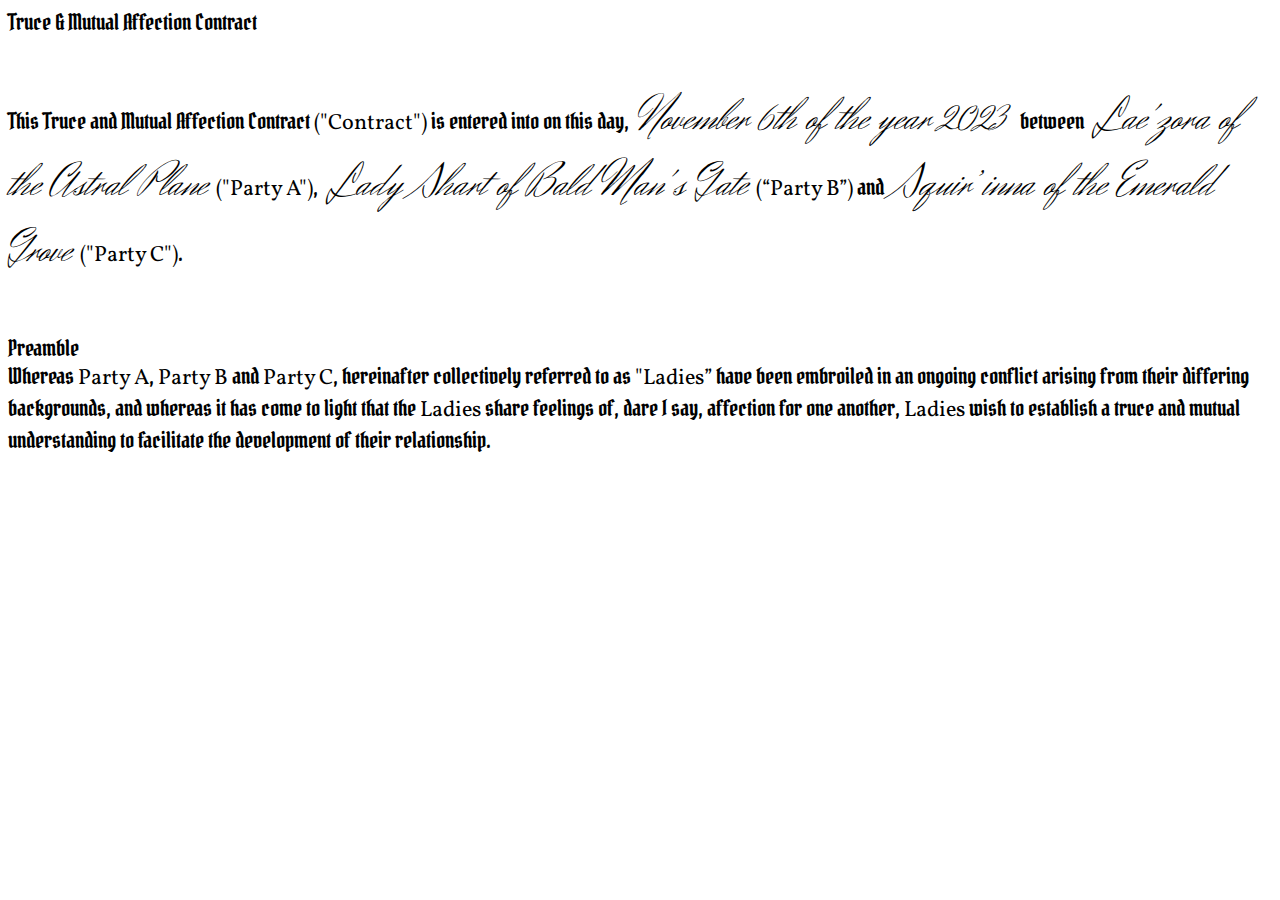
==== truce_contract.html @ 23a8df11 "rough layout" ====
<!DOCTYPE html>
<html lang="en">
<head>
    <meta charset="UTF-8">
    <meta name="viewport" content="width=device-width, initial-scale=1.0">
    <!-- Bootstrap -->
    <link 
        href="https://cdn.jsdelivr.net/npm/bootstrap@5.1.3/dist/css/bootstrap.min.css"
        rel="stylesheet"
        integrity="sha384-1BmE4kWBq78iYhFldvKuhfTAU6auU8tT94WrHftjDbrCEXSU1oBoqyl2QvZ6jIW3"
        crossorigin="anonymous">
    <!-- Google Fonts -->
    <link 
        href="https://fonts.googleapis.com/css?family=Pirata+One|Herr+Von+Muellerhoff|Vollkorn" 
        rel="stylesheet">
    <!-- Custom styles -->
    <link 
        rel="stylesheet" 
        href="assets/css/style.css">
    <!-- jQuery -->
    <script
        src="https://code.jquery.com/jquery-3.7.1.js"
        integrity="sha256-eKhayi8LEQwp4NKxN+CfCh+3qOVUtJn3QNZ0TciWLP4="
        crossorigin="anonymous">
    </script>
    <title>Truce & Mutual Affection Contract</title>
</head>
<body>
    <div class="container">
        <div class="row text-center">
            <div class="col-md-12 display-1">Truce & Mutual Affection Contract</div>
        </div>
    </div>
    <div class="row">
        <div id="result" class="col-md-12 h2 text-center spacer"></div>
    </div>
    <div id="contract" class="container">
        <div class="row">
            <div class="col-md-12 h2">
                This Truce and Mutual Affection Contract <span class="emphasis">("Contract")</span> is entered into on this day, <span class="handwritten">November 6th of the year 2023 </span> 
                between <span class="handwritten">Lae'zora of the Astral Plane</span> <span class="emphasis">("Party A")</span>, <span class="handwritten">Lady Shart of Bald Man's Gate</span>
                <span class="emphasis">(“Party B”)</span> and <span class="handwritten">Squir’inna of the Emerald Grove</span> <span class="emphasis">("Party C")</span>.
            </div>
        </div>
    </div>
    <div class="row">
        <div id="result" class="col-md-12 h2 text-center spacer"></div>
    </div>
    <div id="contract" class="container">
        <div class="row">
            <div class="col-md-12 h2">
                Preamble
            </div>
        </div>
        <div class="row">
            <div class="col-md-12">
                Whereas <span class="emphasis">Party A</span>, <span class="emphasis">Party B</span> and <span class="emphasis">Party C</span>, hereinafter collectively referred to as <span class="emphasis">"Ladies”</span>
                have been embroiled in an ongoing conflict arising from their differing backgrounds, and whereas it has come to light that the <span class="emphasis">Ladies</span> 
                share feelings of, dare I say, affection for one another, <span class="emphasis">Ladies</span> wish to establish a truce and mutual understanding to facilitate 
                the development of their relationship. 
            </div>
        </div>
    </div>
    <!-- JavaScript -->
    <script src="assets/javascript/app.js"></script>
</body>
</html>
---- assets/css/style.css ----
body {
    font-family: 'Pirata One', cursive;
    font-size: 22px;
}

.spacer {
    padding-top: 50px;
}

.emphasis {
    font-family: 'Vollkorn';
    font-size: 22px;
}

.handwritten {
    font-family: 'Herr Von Muellerhoff';
    font-size: 46px;
    padding: 5px;
}
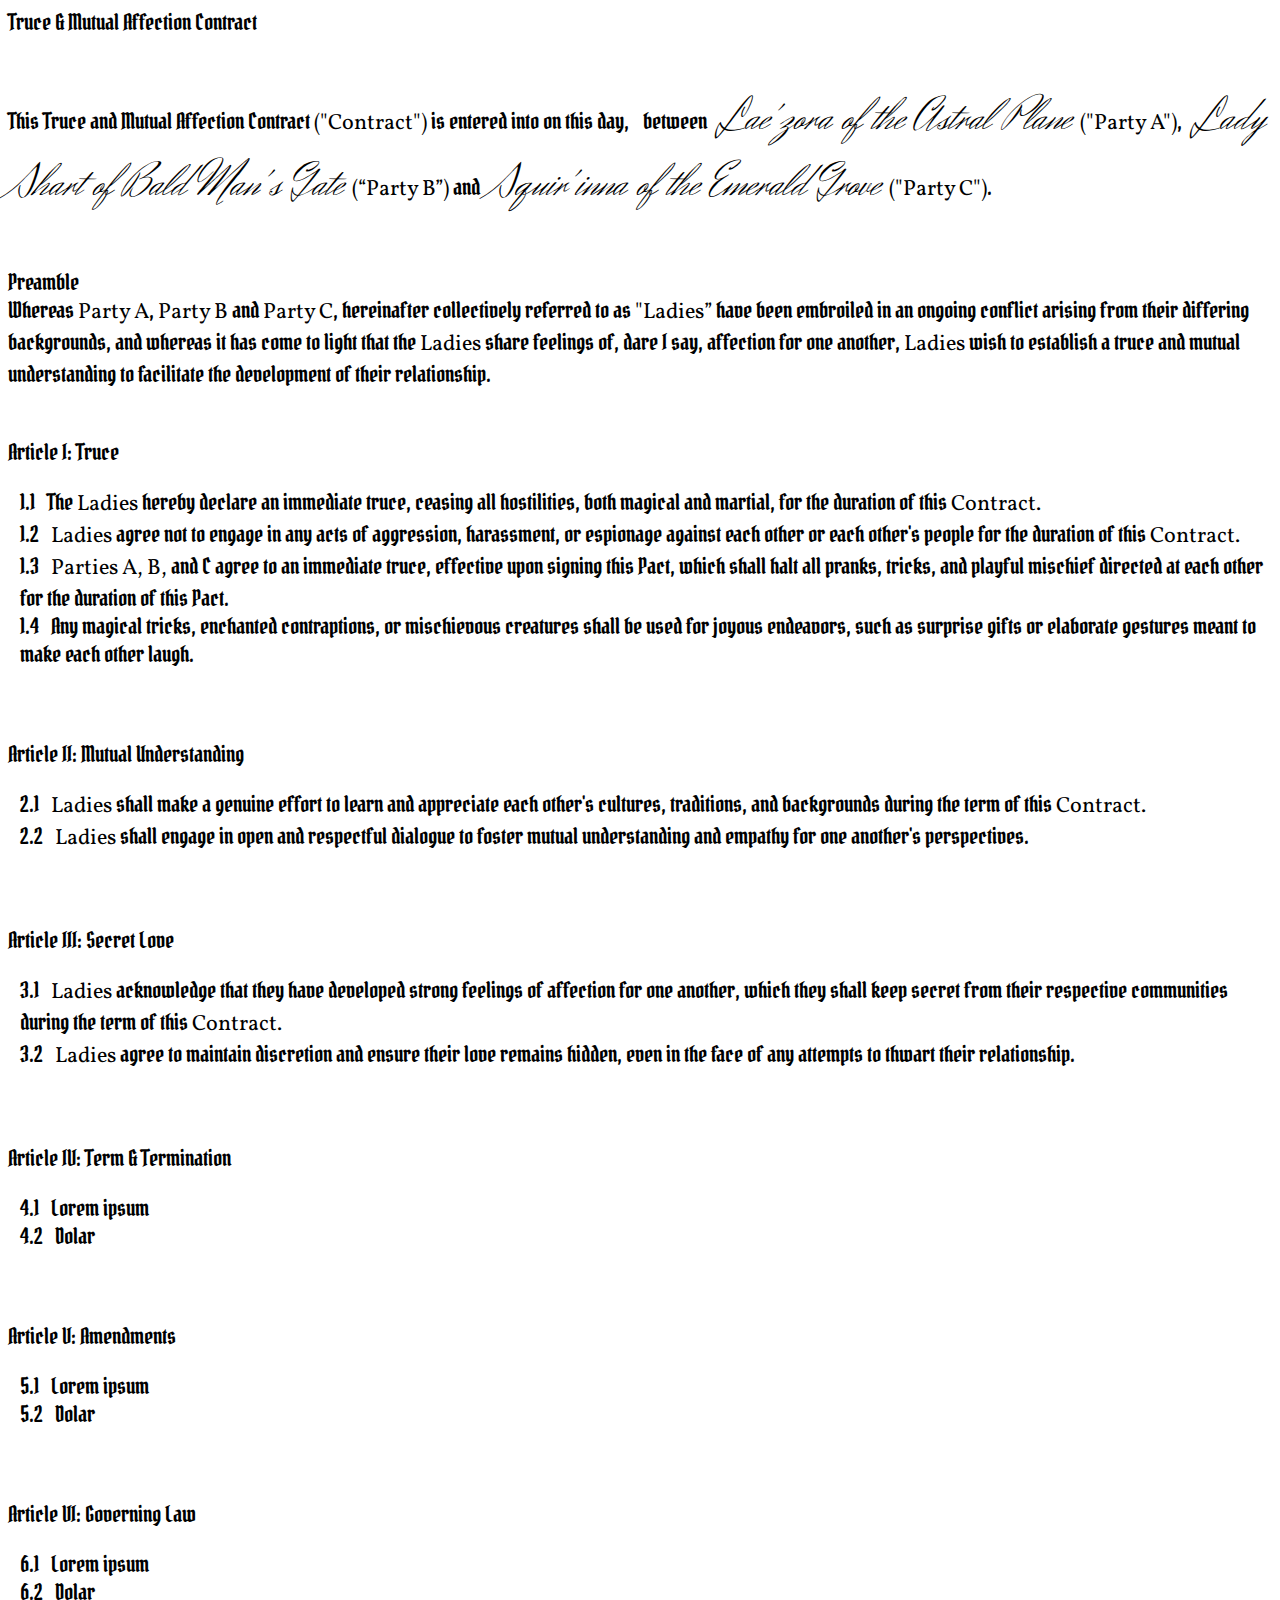
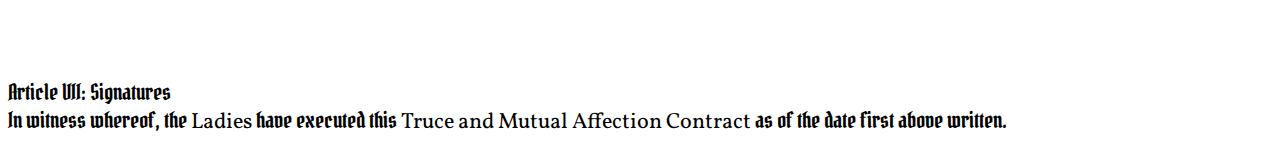
==== commit cad46c60: "more layout, dynamic date" ====
--- a/truce_contract.html
+++ b/truce_contract.html
@@ -19,10 +19,10 @@
         href="assets/css/style.css">
     <!-- jQuery -->
     <script
-        src="https://code.jquery.com/jquery-3.7.1.js"
-        integrity="sha256-eKhayi8LEQwp4NKxN+CfCh+3qOVUtJn3QNZ0TciWLP4="
-        crossorigin="anonymous">
-    </script>
+    src="https://code.jquery.com/jquery-3.7.1.js"
+    integrity="sha256-eKhayi8LEQwp4NKxN+CfCh+3qOVUtJn3QNZ0TciWLP4="
+    crossorigin="anonymous">
+</script>
     <title>Truce & Mutual Affection Contract</title>
 </head>
 <body>
@@ -37,9 +37,9 @@
     <div id="contract" class="container">
         <div class="row">
             <div class="col-md-12 h2">
-                This Truce and Mutual Affection Contract <span class="emphasis">("Contract")</span> is entered into on this day, <span class="handwritten">November 6th of the year 2023 </span> 
+                This Truce and Mutual Affection Contract <span class="emphasis">("Contract")</span> is entered into on this day, <span class="handwritten"><span id="cal-dt"></span></span> 
                 between <span class="handwritten">Lae'zora of the Astral Plane</span> <span class="emphasis">("Party A")</span>, <span class="handwritten">Lady Shart of Bald Man's Gate</span>
-                <span class="emphasis">(“Party B”)</span> and <span class="handwritten">Squir’inna of the Emerald Grove</span> <span class="emphasis">("Party C")</span>.
+                <span class="emphasis">(“Party B”)</span> and <span class="handwritten">Squir'inna of the Emerald Grove</span> <span class="emphasis">("Party C")</span>.
             </div>
         </div>
     </div>
@@ -54,10 +54,166 @@
         </div>
         <div class="row">
             <div class="col-md-12">
-                Whereas <span class="emphasis">Party A</span>, <span class="emphasis">Party B</span> and <span class="emphasis">Party C</span>, hereinafter collectively referred to as <span class="emphasis">"Ladies”</span>
-                have been embroiled in an ongoing conflict arising from their differing backgrounds, and whereas it has come to light that the <span class="emphasis">Ladies</span> 
-                share feelings of, dare I say, affection for one another, <span class="emphasis">Ladies</span> wish to establish a truce and mutual understanding to facilitate 
-                the development of their relationship. 
+                Whereas <span class="emphasis">Party A</span>, <span class="emphasis">Party B</span> and <span class="emphasis">Party C</span>, hereinafter collectively referred to as 
+                <span class="emphasis">"Ladies”</span> have been embroiled in an ongoing conflict arising from their differing backgrounds, and whereas it has come to light that the 
+                <span class="emphasis">Ladies</span> share feelings of, dare I say, affection for one another, <span class="emphasis">Ladies</span> wish to establish a truce and mutual 
+                understanding to facilitate the development of their relationship. 
+            </div>
+        </div>
+    </div>
+    <div class="row">
+        <div id="result" class="col-md-12 h2 text-center spacer"></div>
+    </div>
+    <div id="contract" class="container">
+        <div class="row">
+            <div class="col-md-12 h2">
+                Article I: Truce
+            </div>
+        </div>
+        <div class="row">
+            <!-- divs for proper bullet numbering -->
+            <div class="bullet-h"></div>
+            <div class="col-md-12">
+                <ol class="bullet">
+                    <li>&nbsp;&nbsp;The <span class="emphasis">Ladies</span> hereby declare an immediate truce, ceasing all hostilities, both magical and martial, for the duration of this 
+                        <span class="emphasis">Contract.</span>
+                    </li>
+                    <li>&nbsp;&nbsp;<span class="emphasis">Ladies</span> agree not to engage in any acts of aggression, harassment, or espionage against each other or each other's people for 
+                        the duration of this <span class="emphasis">Contract.</span>
+                    </li>
+                    <li>&nbsp;&nbsp;<span class="emphasis">Parties A, B, </span>and <span class="emphasis"></span>C agree to an immediate truce, effective upon signing this Pact, which shall halt all pranks, tricks, and playful mischief directed at each
+                         other for the duration of this Pact.
+                    </li>
+                    <li>&nbsp;&nbsp;Any magical tricks, enchanted contraptions, or mischievous creatures shall be used for joyous endeavors, such as surprise gifts or elaborate gestures meant to make each other laugh.
+                    </li>
+                </ol>
+            </div>
+        </div>
+    </div>
+    <div class="row">
+        <div id="result" class="col-md-12 h2 text-center spacer"></div>
+    </div>
+    <div id="contract" class="container">
+        <div class="row">
+            <div class="col-md-12 h2">
+                Article II: Mutual Understanding
+            </div>
+        </div>
+        <div class="row">
+            <!-- divs for proper bullet numbering -->
+            <div class="bullet-h"></div><div class="bullet-h"></div>
+            <div class="col-md-12">
+                <ol class="bullet">
+                    <li>&nbsp;&nbsp;<span class="emphasis">Ladies</span> shall make a genuine effort to learn and appreciate each other's cultures, traditions, and backgrounds during the term of this
+                        <span class="emphasis">Contract.</span>
+                    </li>
+                    <li>&nbsp;&nbsp;<span class="emphasis">Ladies</span> shall engage in open and respectful dialogue to foster mutual understanding and empathy for one another's perspectives.
+                    </li>
+                </ol>
+            </div>
+        </div>
+    </div>
+    <div class="row">
+        <div id="result" class="col-md-12 h2 text-center spacer"></div>
+    </div>
+    <div id="contract" class="container">
+        <div class="row">
+            <div class="col-md-12 h2">
+                Article III: Secret Love
+            </div>
+        </div>
+        <div class="row">
+            <!-- divs for proper bullet numbering -->
+            <div class="bullet-h"></div><div class="bullet-h"></div><div class="bullet-h"></div>
+            <div class="col-md-12">
+                <ol class="bullet">
+                    <li>&nbsp;&nbsp;<span class="emphasis">Ladies</span> acknowledge that they have developed strong feelings of affection for one another, which they shall keep secret from their respective communities during the term of 
+                        this <span class="emphasis">Contract.</span>
+                    </li>
+                    <li>&nbsp;&nbsp;<span class="emphasis">Ladies</span> agree to maintain discretion and ensure their love remains hidden, even in the face of any attempts to thwart their relationship.
+                    </li>
+                </ol>
+            </div>
+        </div>
+    </div>
+    <div class="row">
+        <div id="result" class="col-md-12 h2 text-center spacer"></div>
+    </div>
+    <div id="contract" class="container">
+        <div class="row">
+            <div class="col-md-12 h2">
+                Article IV: Term & Termination
+            </div>
+        </div>
+        <div class="row">
+            <!-- divs for proper bullet numbering -->
+            <div class="bullet-h"></div><div class="bullet-h"></div><div class="bullet-h"></div><div class="bullet-h"></div>
+            <div class="col-md-12">
+                <ol class="bullet">
+                    <li>&nbsp;&nbsp;Lorem ipsum
+                    </li>
+                    <li>&nbsp;&nbsp;Dolar
+                    </li>
+                </ol>
+            </div>
+        </div>
+    </div>
+    <div class="row">
+        <div id="result" class="col-md-12 h2 text-center spacer"></div>
+    </div>
+    <div id="contract" class="container">
+        <div class="row">
+            <div class="col-md-12 h2">
+                Article V: Amendments
+            </div>
+        </div>
+        <div class="row">
+            <!-- divs for proper bullet numbering -->
+            <div class="bullet-h"></div><div class="bullet-h"></div><div class="bullet-h"></div><div class="bullet-h"></div><div class="bullet-h"></div>
+            <div class="col-md-12">
+                <ol class="bullet">
+                    <li>&nbsp;&nbsp;Lorem ipsum
+                    </li>
+                    <li>&nbsp;&nbsp;Dolar
+                    </li>
+                </ol>
+            </div>
+        </div>
+    </div>
+    <div class="row">
+        <div id="result" class="col-md-12 h2 text-center spacer"></div>
+    </div>
+    <div id="contract" class="container">
+        <div class="row">
+            <div class="col-md-12 h2">
+                Article VI: Governing Law
+            </div>
+        </div>
+        <div class="row">
+            <!-- divs for proper bullet numbering -->
+            <div class="bullet-h"></div><div class="bullet-h"></div><div class="bullet-h"></div><div class="bullet-h"></div><div class="bullet-h"></div><div class="bullet-h"></div>
+            <div class="col-md-12">
+                <ol class="bullet">
+                    <li>&nbsp;&nbsp;Lorem ipsum
+                    </li>
+                    <li>&nbsp;&nbsp;Dolar
+                    </li>
+                </ol>
+            </div>
+        </div>
+    </div>
+    <div class="row">
+        <div id="result" class="col-md-12 h2 text-center spacer"></div>
+    </div>
+    <div id="contract" class="container">
+        <div class="row">
+            <div class="col-md-12 h2">
+                Article VII: Signatures
+            </div>
+        </div>
+        <div class="row">
+            <div class="col-md-12">
+                In witness whereof, the <span class="emphasis">Ladies</span> have executed this <span class="emphasis">Truce and Mutual Affection Contract</span> as of the date first above written.
             </div>
         </div>
     </div>
--- a/assets/css/style.css
+++ b/assets/css/style.css
@@ -1,6 +1,24 @@
 body {
     font-family: 'Pirata One', cursive;
     font-size: 22px;
+}
+
+.bullet-h { 
+    counter-increment: ordem;
+}
+
+.bullet {
+    counter-reset: bullet;
+    padding-left: 12px;
+}
+
+.bullet li {
+    list-style-type: none;
+}
+
+.bullet li:before {
+    counter-increment: bullet;
+    content: counter(ordem)"." counter(bullet)" ";
 }
 
 .spacer {
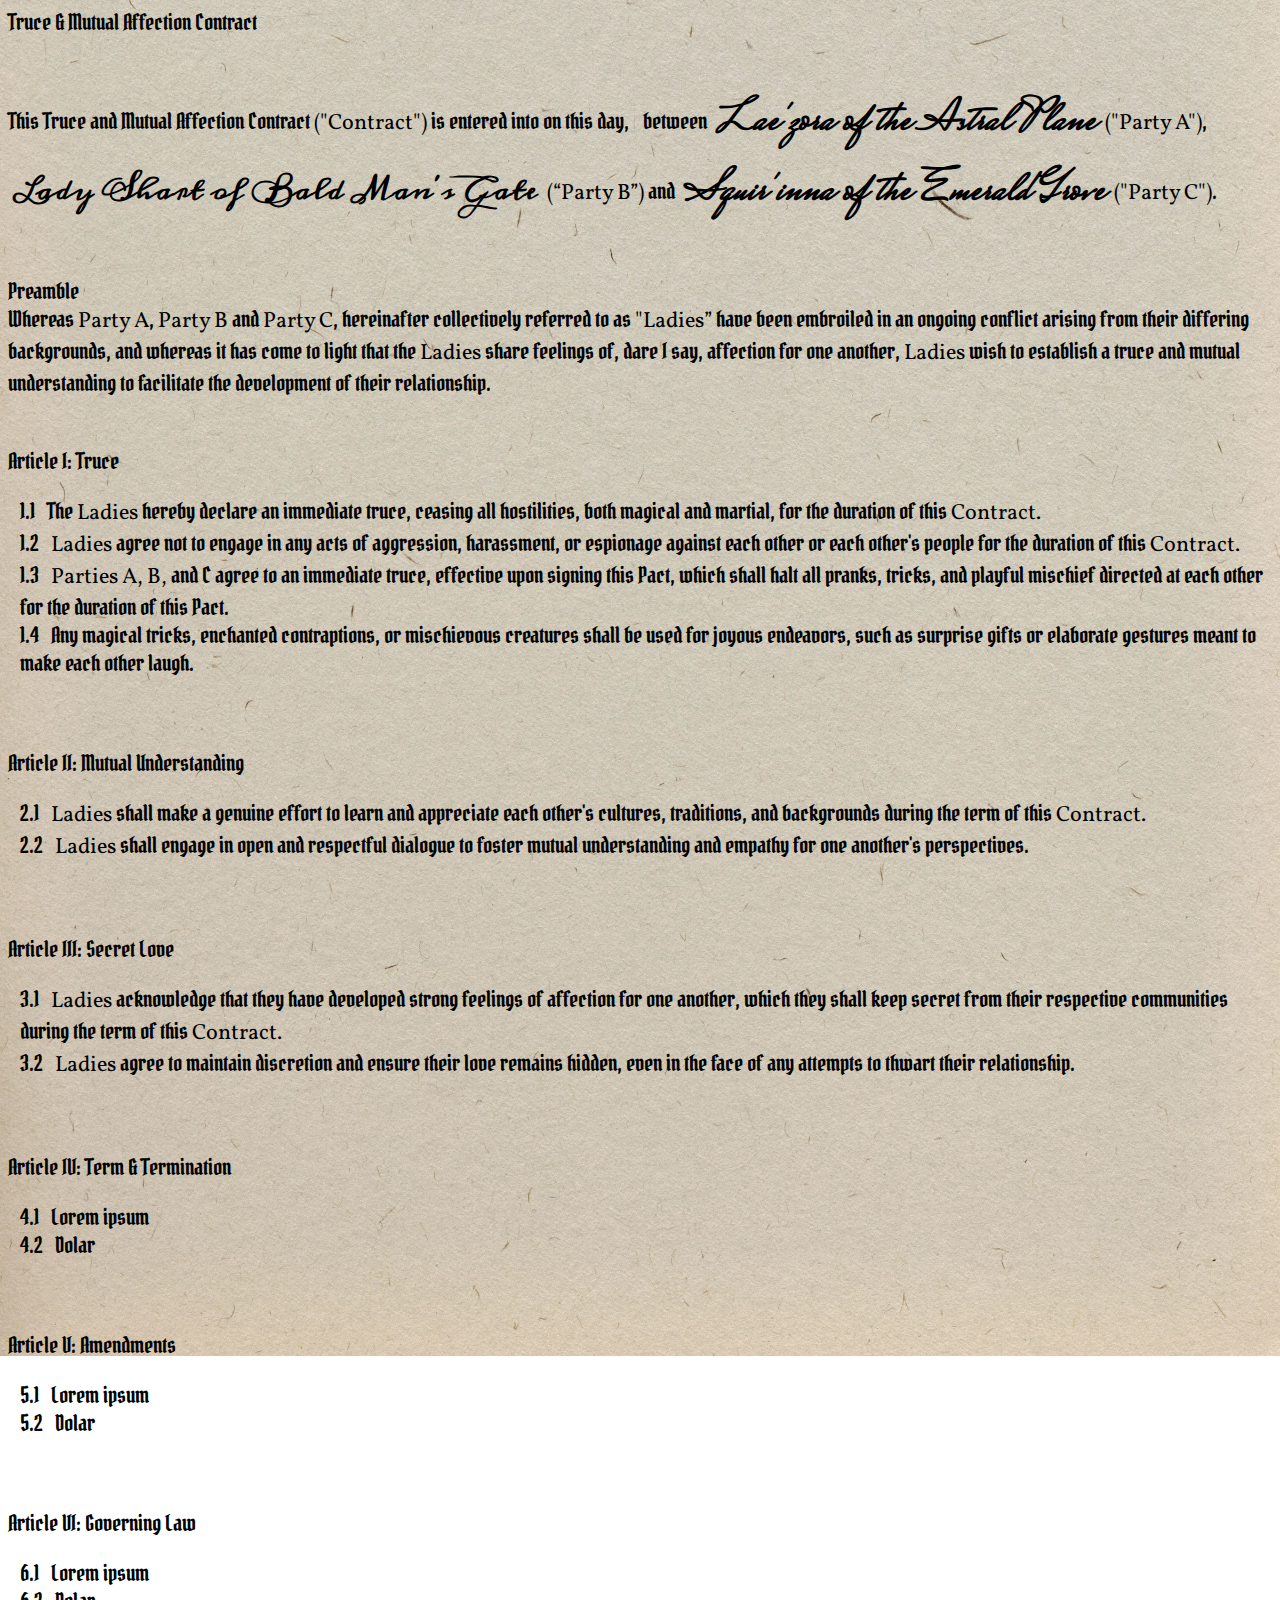
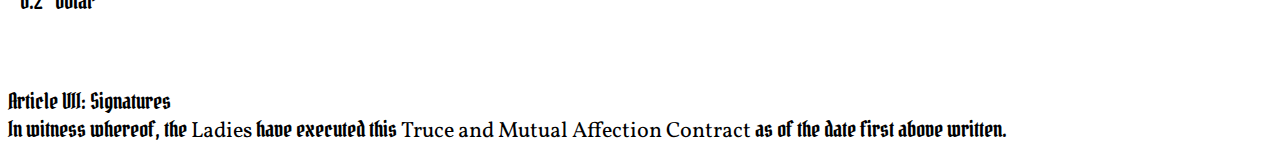
==== commit 75c7ba78: "+ bg, styles updated" ====
--- a/truce_contract.html
+++ b/truce_contract.html
@@ -11,7 +11,7 @@
         crossorigin="anonymous">
     <!-- Google Fonts -->
     <link 
-        href="https://fonts.googleapis.com/css?family=Pirata+One|Herr+Von+Muellerhoff|Vollkorn" 
+        href="https://fonts.googleapis.com/css?family=Pirata+One|Herr+Von+Muellerhoff|Mrs+Saint+Delafield|Meddon|Vollkorn" 
         rel="stylesheet">
     <!-- Custom styles -->
     <link 
@@ -38,8 +38,8 @@
         <div class="row">
             <div class="col-md-12 h2">
                 This Truce and Mutual Affection Contract <span class="emphasis">("Contract")</span> is entered into on this day, <span class="handwritten"><span id="cal-dt"></span></span> 
-                between <span class="handwritten">Lae'zora of the Astral Plane</span> <span class="emphasis">("Party A")</span>, <span class="handwritten">Lady Shart of Bald Man's Gate</span>
-                <span class="emphasis">(“Party B”)</span> and <span class="handwritten">Squir'inna of the Emerald Grove</span> <span class="emphasis">("Party C")</span>.
+                between <span class="handwritten-2">Lae'zora of the Astral Plane</span> <span class="emphasis">("Party A")</span>, <span class="handwritten-3">Lady Shart of Bald Man's Gate</span>
+                <span class="emphasis">(“Party B”)</span> and <span class="handwritten-2">Squir'inna of the Emerald Grove</span> <span class="emphasis">("Party C")</span>.
             </div>
         </div>
     </div>
--- a/assets/css/style.css
+++ b/assets/css/style.css
@@ -1,4 +1,9 @@
 body {
+    background-image: url('../images/kiwihug-y_2GC4EhOP4-unsplash.jpg');
+    background-attachment: fixed;
+    background-position: center;
+    background-repeat: no-repeat;
+    background-size: cover;
     font-family: 'Pirata One', cursive;
     font-size: 22px;
 }
@@ -34,4 +39,19 @@
     font-family: 'Herr Von Muellerhoff';
     font-size: 46px;
     padding: 5px;
+    font-weight: bold;
+}
+
+.handwritten-2 {
+    font-family: 'Mrs Saint Delafield';
+    font-size: 46px;
+    padding: 5px;
+    font-weight: bold;
+}
+
+.handwritten-3 {
+    font-family: 'Meddon';
+    font-size: 26px;
+    padding: 5px;
+    font-weight: bold;
 }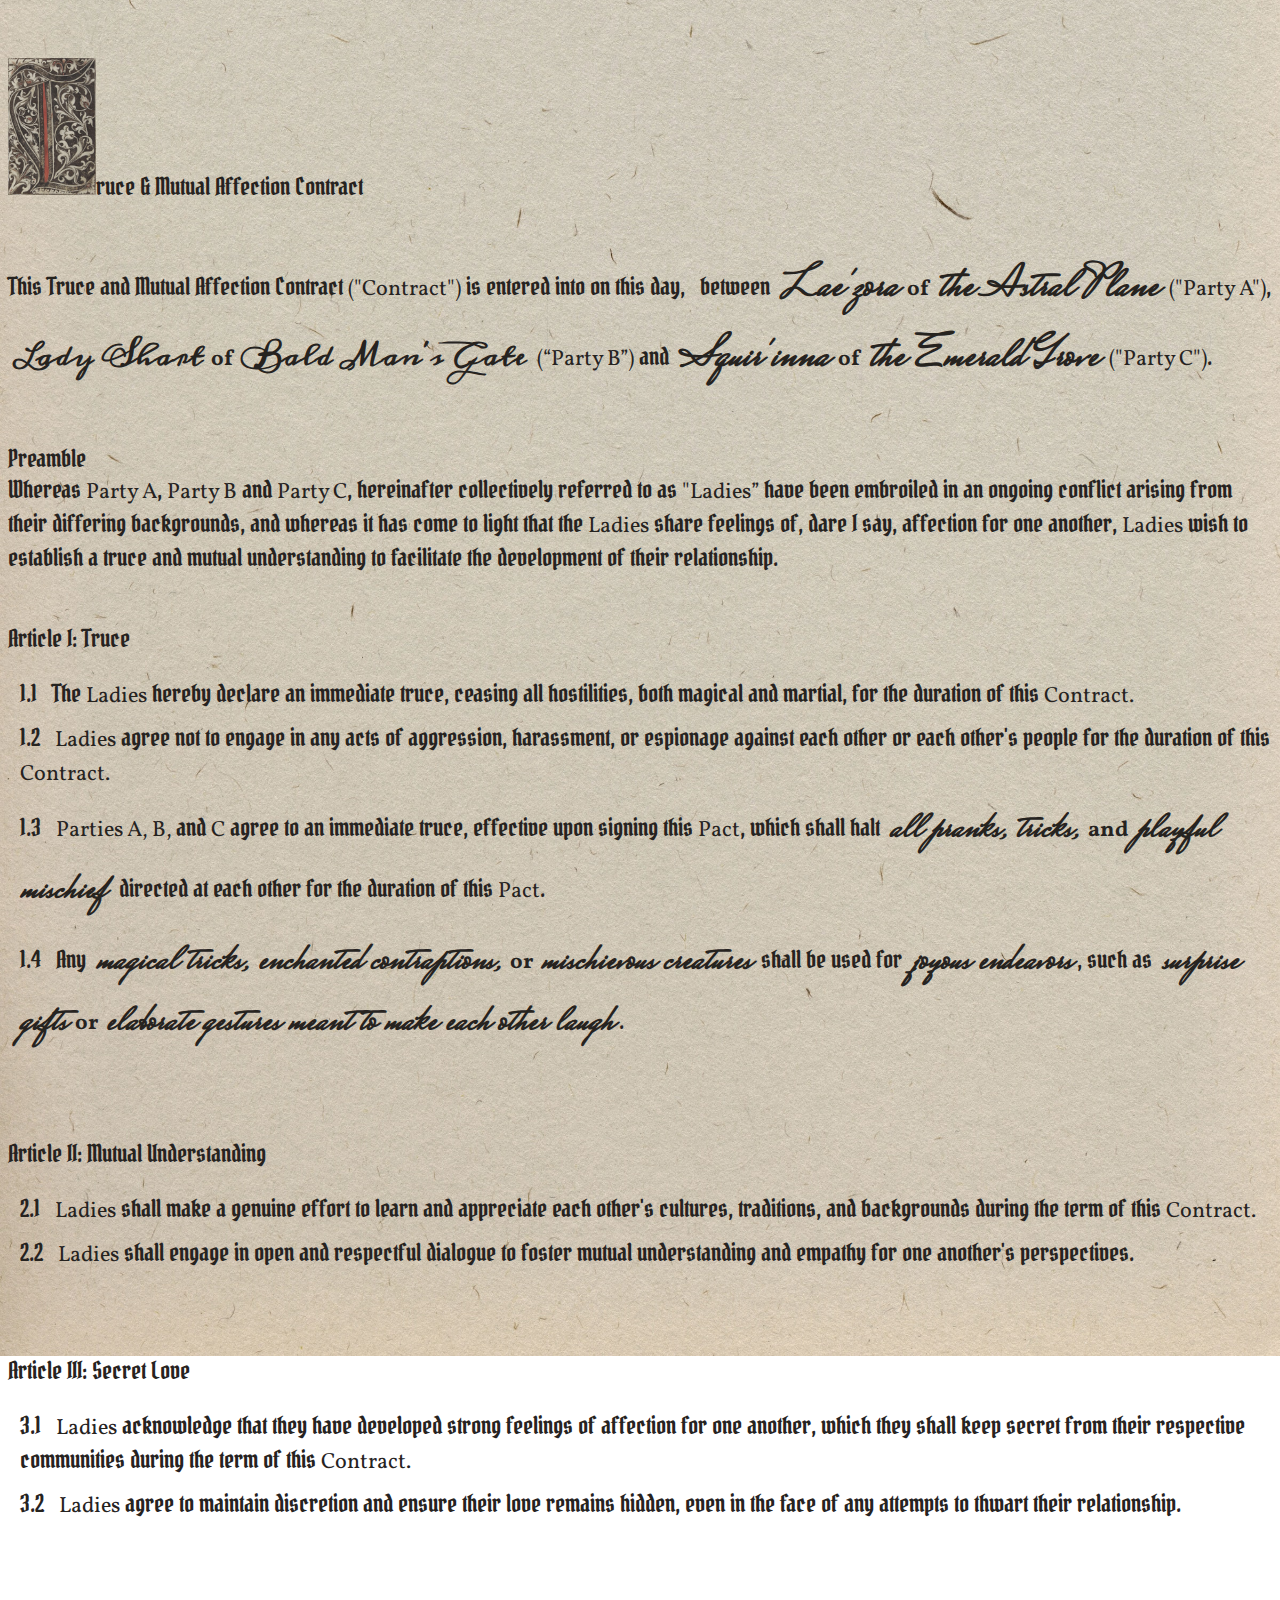
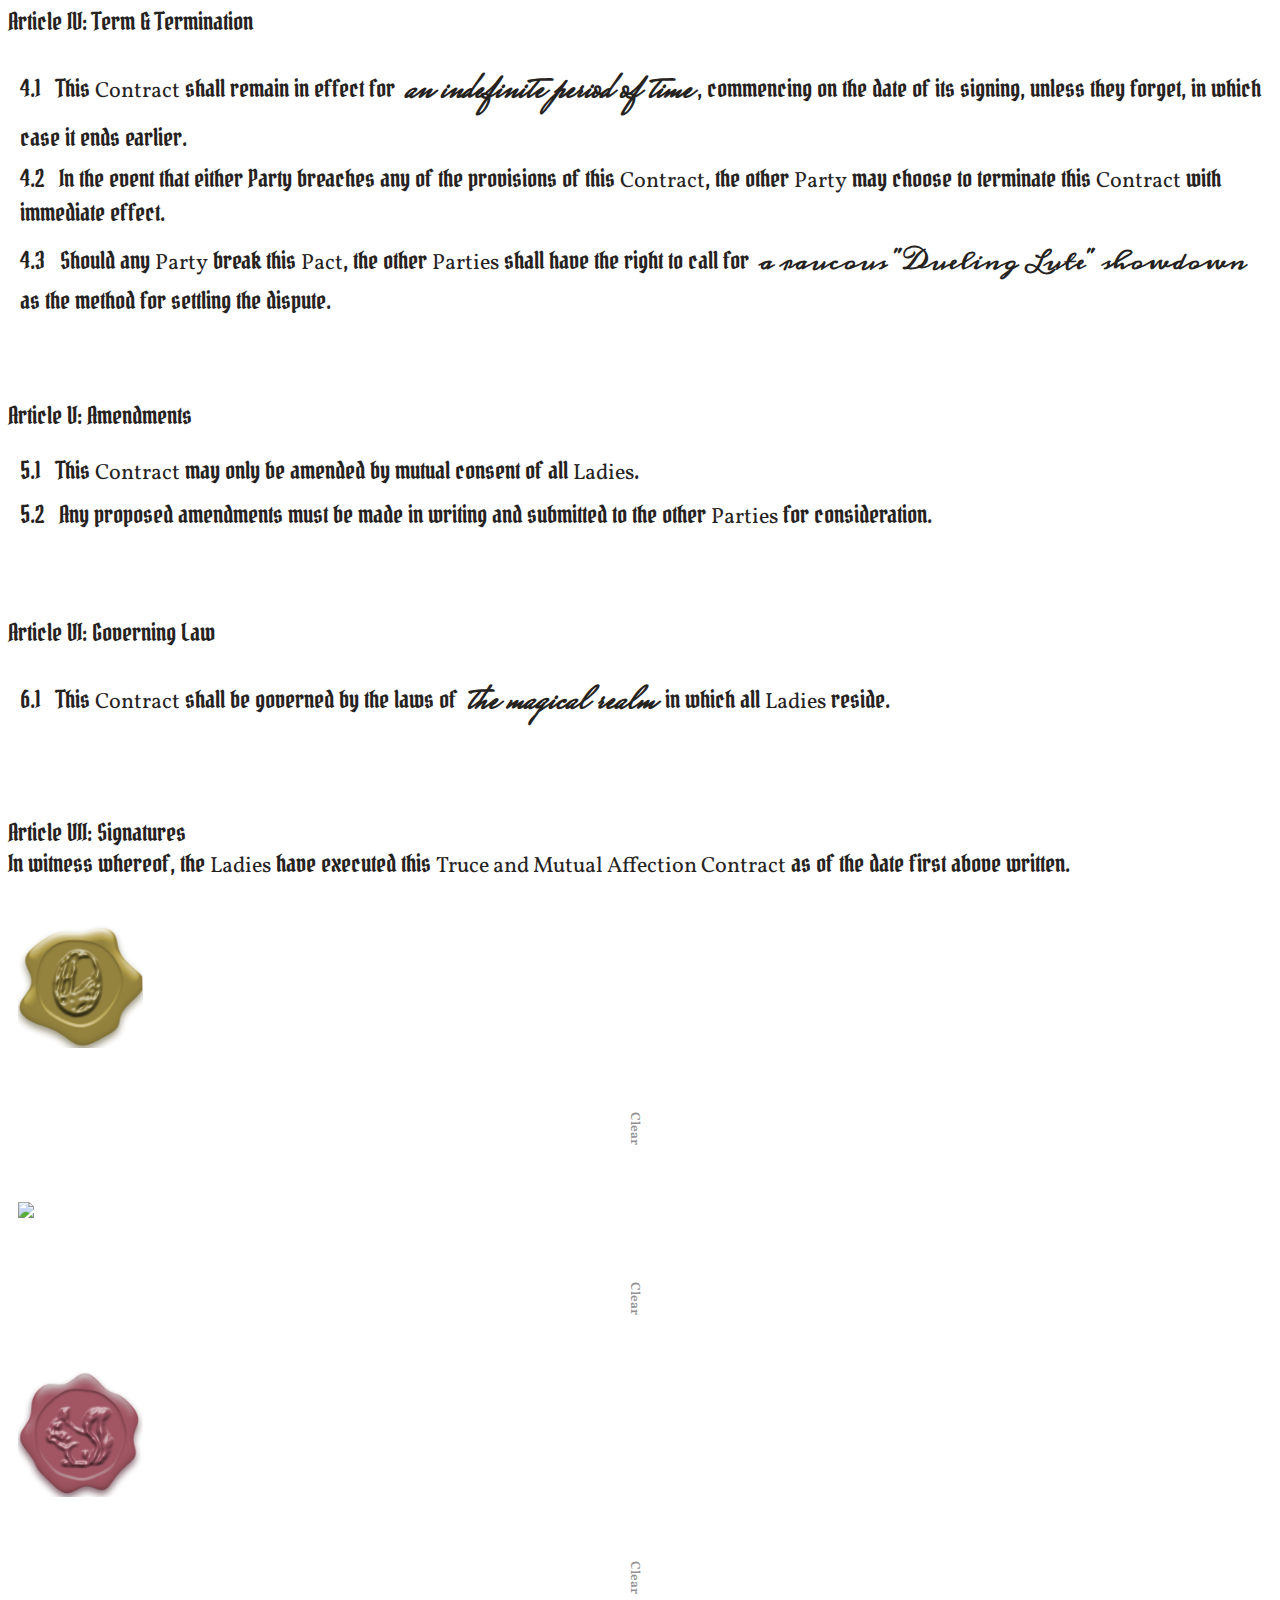
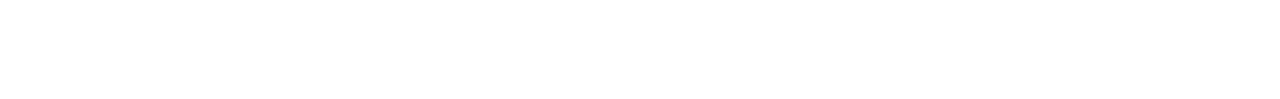
==== commit 4722bfba: "updated wax seals, styles, cap T" ====
--- a/truce_contract.html
+++ b/truce_contract.html
@@ -19,16 +19,26 @@
         href="assets/css/style.css">
     <!-- jQuery -->
     <script
-    src="https://code.jquery.com/jquery-3.7.1.js"
-    integrity="sha256-eKhayi8LEQwp4NKxN+CfCh+3qOVUtJn3QNZ0TciWLP4="
-    crossorigin="anonymous">
-</script>
+        src="https://code.jquery.com/jquery-3.7.1.js"
+        integrity="sha256-eKhayi8LEQwp4NKxN+CfCh+3qOVUtJn3QNZ0TciWLP4="
+        crossorigin="anonymous">
+    </script>
+    <!-- Signature Pad -->
+    <script 
+        src="https://cdnjs.cloudflare.com/ajax/libs/signature_pad/1.3.4/signature_pad.js" 
+        integrity="sha512-j36pYCzm3upwGd6JGq6xpdthtxcUtSf5yQJSsgnqjAsXtFT84WH8NQy9vqkv4qTV9hK782TwuHUTSwo2hRF+/A==" 
+        crossorigin="anonymous" 
+        referrerpolicy="no-referrer">
+    </script>
     <title>Truce & Mutual Affection Contract</title>
 </head>
 <body>
+    <div class="row">
+        <div id="result" class="col-md-12 h2 text-center spacer"></div>
+    </div>
     <div class="container">
         <div class="row text-center">
-            <div class="col-md-12 display-1">Truce & Mutual Affection Contract</div>
+            <div class="col-md-12 display-1"><img src="/assets/images/T.png" class="medieval-caps">ruce & Mutual Affection Contract</div>
         </div>
     </div>
     <div class="row">
@@ -38,8 +48,8 @@
         <div class="row">
             <div class="col-md-12 h2">
                 This Truce and Mutual Affection Contract <span class="emphasis">("Contract")</span> is entered into on this day, <span class="handwritten"><span id="cal-dt"></span></span> 
-                between <span class="handwritten-2">Lae'zora of the Astral Plane</span> <span class="emphasis">("Party A")</span>, <span class="handwritten-3">Lady Shart of Bald Man's Gate</span>
-                <span class="emphasis">(“Party B”)</span> and <span class="handwritten-2">Squir'inna of the Emerald Grove</span> <span class="emphasis">("Party C")</span>.
+                between <span class="handwritten-2">Lae'zora <span class="emphasis">of</span> the Astral Plane</span> <span class="emphasis">("Party A")</span>, <span class="handwritten-3">Lady Shart <span class="emphasis">of</span> Bald Man's Gate</span>
+                <span class="emphasis">(“Party B”)</span> and <span class="handwritten-2">Squir'inna <span class="emphasis">of</span> the Emerald Grove</span> <span class="emphasis">("Party C")</span>.
             </div>
         </div>
     </div>
@@ -81,10 +91,12 @@
                     <li>&nbsp;&nbsp;<span class="emphasis">Ladies</span> agree not to engage in any acts of aggression, harassment, or espionage against each other or each other's people for 
                         the duration of this <span class="emphasis">Contract.</span>
                     </li>
-                    <li>&nbsp;&nbsp;<span class="emphasis">Parties A, B, </span>and <span class="emphasis"></span>C agree to an immediate truce, effective upon signing this Pact, which shall halt all pranks, tricks, and playful mischief directed at each
-                         other for the duration of this Pact.
-                    </li>
-                    <li>&nbsp;&nbsp;Any magical tricks, enchanted contraptions, or mischievous creatures shall be used for joyous endeavors, such as surprise gifts or elaborate gestures meant to make each other laugh.
+                    <li>&nbsp;&nbsp;<span class="emphasis">Parties A, B, </span>and <span class="emphasis">C</span> agree to an immediate truce, effective upon signing this <span class="emphasis">Pact</span>, 
+                        which shall halt <span class="handwritten-2-md">all pranks, tricks, <span class="emphasis">and</span> playful mischief </span>directed at each
+                         other for the duration of this <span class="emphasis">Pact</span>.
+                    </li>
+                    <li>&nbsp;&nbsp;Any <span class="handwritten-2-md">magical tricks, enchanted contraptions, <span class="emphasis">or</span> mischievous creatures</span> shall be used for 
+                        <span class="handwritten-2-md">joyous endeavors</span>, such as <span class="handwritten-2-md">surprise gifts <span class="emphasis">or</span> elaborate gestures meant to make each other laugh</span>.
                     </li>
                 </ol>
             </div>
@@ -150,9 +162,14 @@
             <div class="bullet-h"></div><div class="bullet-h"></div><div class="bullet-h"></div><div class="bullet-h"></div>
             <div class="col-md-12">
                 <ol class="bullet">
-                    <li>&nbsp;&nbsp;Lorem ipsum
-                    </li>
-                    <li>&nbsp;&nbsp;Dolar
+                    <li>&nbsp;&nbsp;This <span class="emphasis">Contract</span> shall remain in effect for <span class="handwritten-2-md">an indefinite period of time</span>, commencing on the date of its signing, unless they forget, 
+                        in which case it ends earlier.
+                    </li>
+                    <li>&nbsp;&nbsp;In the event that either Party breaches any of the provisions of this <span class="emphasis">Contract</span>, the other <span class="emphasis">Party</span> may choose to terminate this 
+                        <span class="emphasis">Contract</span> with immediate effect.
+                    </li>
+                    <li>&nbsp;&nbsp;Should any <span class="emphasis">Party</span> break this <span class="emphasis">Pact</span>, the other <span class="emphasis">Parties</span> shall have the right to call for 
+                        <span class="handwritten-3-md">a raucous "Dueling Lute" showdown</span> as the method for settling the dispute.
                     </li>
                 </ol>
             </div>
@@ -172,9 +189,9 @@
             <div class="bullet-h"></div><div class="bullet-h"></div><div class="bullet-h"></div><div class="bullet-h"></div><div class="bullet-h"></div>
             <div class="col-md-12">
                 <ol class="bullet">
-                    <li>&nbsp;&nbsp;Lorem ipsum
-                    </li>
-                    <li>&nbsp;&nbsp;Dolar
+                    <li>&nbsp;&nbsp;This <span class="emphasis">Contract</span> may only be amended by mutual consent of all <span class="emphasis">Ladies</span>.
+                    </li>
+                    <li>&nbsp;&nbsp;Any proposed amendments must be made in writing and submitted to the other <span class="emphasis">Parties</span> for consideration.
                     </li>
                 </ol>
             </div>
@@ -194,9 +211,7 @@
             <div class="bullet-h"></div><div class="bullet-h"></div><div class="bullet-h"></div><div class="bullet-h"></div><div class="bullet-h"></div><div class="bullet-h"></div>
             <div class="col-md-12">
                 <ol class="bullet">
-                    <li>&nbsp;&nbsp;Lorem ipsum
-                    </li>
-                    <li>&nbsp;&nbsp;Dolar
+                    <li>&nbsp;&nbsp;This <span class="emphasis">Contract</span> shall be governed by the laws of <span class="handwritten-2-md">the magical realm</span> in which all <span class="emphasis">Ladies</span> reside.
                     </li>
                 </ol>
             </div>
@@ -217,7 +232,55 @@
             </div>
         </div>
     </div>
+    <br />
+    <div id="signatures" class="container">
+        <!-- Lae'Zel Signature -->
+        <div class="row">
+            <div class="col-md-1">
+                <img src="assets/images/lae_seal.png" class="seals">
+            </div>
+            <div class="col-md-11 flex-row">
+                <div class="wrapper">
+                    <canvas id="lae-signature-pad" class="signature-pad"></canvas>
+                </div>
+                <div class="clear-btn">
+                    <button id="lae-signature-clear" class="clear"><span> Clear </span></button>
+                </div>
+            </div>
+        </div>
+        <!-- Shadowheart Signature -->
+        <div class="row">
+            <div class="col-md-1">
+                <img src="assets/images/shart_seal.png" class="seals">
+            </div>
+            <div class="col-md-11 flex-row">
+                <div class="wrapper">
+                    <canvas id="shart-signature-pad" class="signature-pad"></canvas>
+                </div>
+                <div class="clear-btn">
+                    <button id="shart-signature-clear" class="clear"><span> Clear </span></button>
+                </div>
+            </div>
+        </div>
+        <!-- Corinna Signature -->
+        <div class="row">
+            <div class="col-md-1">
+                <img src="assets/images/corinna_seal.png" class="seals">
+            </div>
+            <div class="col-md-11 flex-row">
+                <div class="wrapper">
+                    <canvas id="corinna-signature-pad" class="signature-pad"></canvas>
+                </div>
+                <div class="clear-btn">
+                    <button id="corinna-signature-clear" class="clear"><span> Clear </span></button>
+                </div>
+            </div>
+        </div>
+    </div>
+    <div class="row">
+        <div id="result" class="col-md-12 h2 text-center spacer"></div>
+    </div>
     <!-- JavaScript -->
-    <script src="assets/javascript/app.js"></script>
+    <script src="assets/javascript/app.js" ></script>
 </body>
 </html>--- a/assets/css/style.css
+++ b/assets/css/style.css
@@ -5,7 +5,14 @@
     background-repeat: no-repeat;
     background-size: cover;
     font-family: 'Pirata One', cursive;
-    font-size: 22px;
+    font-size: 24px;
+    color: #26231f;
+    cursor: url('../images/quill_cursor.png'), pointer;
+}
+
+.medieval-caps {
+    max-width: 7%;
+    height: auto;
 }
 
 .bullet-h { 
@@ -19,6 +26,7 @@
 
 .bullet li {
     list-style-type: none;
+    padding-bottom: 10px;
 }
 
 .bullet li:before {
@@ -38,20 +46,75 @@
 .handwritten {
     font-family: 'Herr Von Muellerhoff';
     font-size: 46px;
-    padding: 5px;
+    padding-right: 5px;
+    padding-left: 5px;
     font-weight: bold;
 }
 
 .handwritten-2 {
     font-family: 'Mrs Saint Delafield';
     font-size: 46px;
-    padding: 5px;
+    padding-right: 5px;
+    padding-left: 5px;
+    font-weight: bold;
+}
+
+.handwritten-2-sm {
+    font-family: 'Mrs Saint Delafield';
+    font-size: 30px;
+    padding-right: 5px;
+    padding-left: 5px;
+    font-weight: bold;
+}
+
+.handwritten-2-md {
+    font-family: 'Mrs Saint Delafield';
+    font-size: 40px;
+    padding-right: 5px;
+    padding-left: 5px;
     font-weight: bold;
 }
 
 .handwritten-3 {
     font-family: 'Meddon';
     font-size: 26px;
-    padding: 5px;
+    padding-right: 5px;
+    padding-left: 5px;
     font-weight: bold;
+}
+
+.handwritten-3-md {
+    font-family: 'Meddon';
+    font-size: 22px;
+    padding-right: 5px;
+    padding-left: 5px;
+    font-weight: bold;
+}
+
+.seals {
+    width: 125px;
+    padding: 10px;
+}
+
+.flex-row {
+    display: flex;
+    padding: 10px;
+}
+canvas.signature-pad {
+    width: 600px;
+    height: 100px;
+}
+button.clear {
+    height: 100%;
+    border: #26231f;
+    background: rgba(255, 255, 255, .10);
+    color: rgba(38, 35, 31, .50);
+    font-family: 'Vollkorn';
+    font-weight: 600;
+    cursor: pointer;
+    padding: 0px;
+}
+button.clear span {
+    transform: rotate(90deg);
+    display: block;
 }